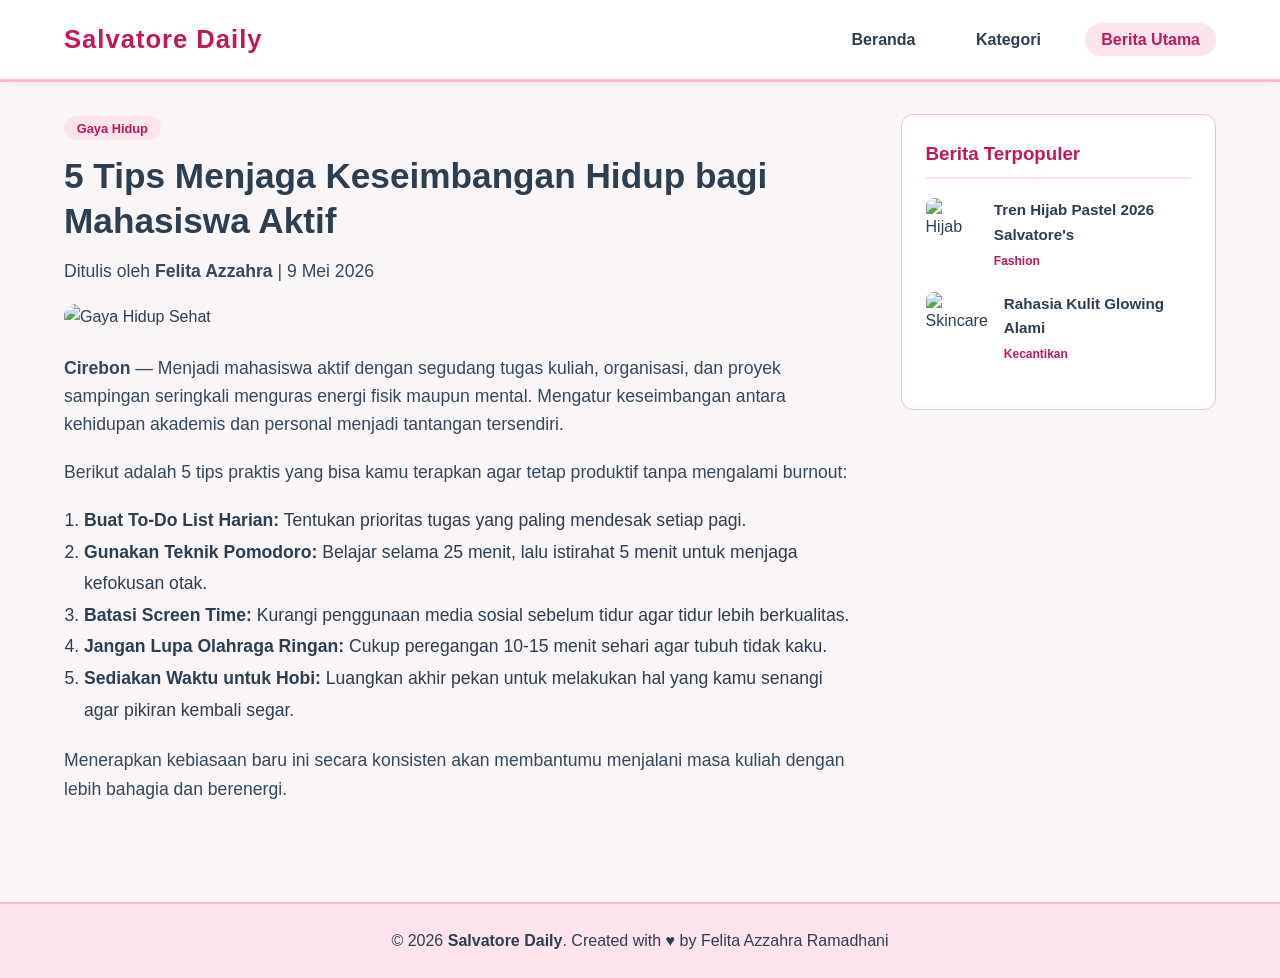
==== detail-gaya-hidup.html @ ba90ae29 "Full update: Foto model hijab estetik dan slider fungsional" ====
<!DOCTYPE html>
<html lang="id">
<head>
    <meta charset="UTF-8">
    <meta name="viewport" content="width=device-width, initial-scale=1.0">
    <title>5 Tips Menjaga Keseimbangan Hidup - Salvatore Daily</title>
    <link rel="stylesheet" href="css/style.css">
</head>
<body>
    <header>
        <div class="logo">Salvatore Daily</div>
        <nav>
            <a href="index.html">Beranda</a>
            <a href="kategori.html">Kategori</a>
            <a href="detail-gaya-hidup.html" class="active">Berita Utama</a>
        </nav>
    </header>

    <main class="container detail-layout">
        <article class="main-article">
            <span class="badge">Gaya Hidup</span>
            <h1>5 Tips Menjaga Keseimbangan Hidup bagi Mahasiswa Aktif</h1>
            <p class="meta-author">Ditulis oleh <strong>Felita Azzahra</strong> | 9 Mei 2026</p>
            
            <img src="https://images.unsplash.com/photo-1490645935967-10de6ba17061?q=80&w=800" alt="Gaya Hidup Sehat" class="featured-image">

            <p><strong>Cirebon</strong> — Menjadi mahasiswa aktif dengan segudang tugas kuliah, organisasi, dan proyek sampingan seringkali menguras energi fisik maupun mental. Mengatur keseimbangan antara kehidupan akademis dan personal menjadi tantangan tersendiri.</p>

            <p>Berikut adalah 5 tips praktis yang bisa kamu terapkan agar tetap produktif tanpa mengalami burnout:</p>
            <ol style="margin-left: 20px; margin-bottom: 20px; font-size: 1.1rem; line-height: 1.8;">
                <li><strong>Buat To-Do List Harian:</strong> Tentukan prioritas tugas yang paling mendesak setiap pagi.</li>
                <li><strong>Gunakan Teknik Pomodoro:</strong> Belajar selama 25 menit, lalu istirahat 5 menit untuk menjaga kefokusan otak.</li>
                <li><strong>Batasi Screen Time:</strong> Kurangi penggunaan media sosial sebelum tidur agar tidur lebih berkualitas.</li>
                <li><strong>Jangan Lupa Olahraga Ringan:</strong> Cukup peregangan 10-15 menit sehari agar tubuh tidak kaku.</li>
                <li><strong>Sediakan Waktu untuk Hobi:</strong> Luangkan akhir pekan untuk melakukan hal yang kamu senangi agar pikiran kembali segar.</li>
            </ol>

            <p>Menerapkan kebiasaan baru ini secara konsisten akan membantumu menjalani masa kuliah dengan lebih bahagia dan berenergi.</p>
        </article>

        <aside class="sidebar">
            <h3>Berita Terpopuler</h3>
            <div class="sidebar-item">
                <img src="https://images.unsplash.com/photo-1608731177174-897db674d812?q=80&w=150" alt="Hijab">
                <div>
                    <h5><a href="detail-hijab.html">Tren Hijab Pastel 2026 Salvatore's</a></h5>
                    <span>Fashion</span>
                </div>
            </div>
            <div class="sidebar-item">
                <img src="https://images.unsplash.com/photo-1556228720-195a672e8a03?q=80&w=150" alt="Skincare">
                <div>
                    <h5><a href="detail-skincare.html">Rahasia Kulit Glowing Alami</a></h5>
                    <span>Kecantikan</span>
                </div>
            </div>
        </aside>
    </main>

    <footer>
        <p>&copy; 2026 <strong>Salvatore Daily</strong>. Created with ♥ by Felita Azzahra Ramadhani</p>
    </footer>
</body>
</html>
---- css/style.css ----
/* --- Root Variables & Reset --- */
:root {
    --pink-light: #FCE4EC;
    --pink-medium: #F8BBD0;
    --pink-dark: #F06292;
    --pink-deep: #C2185B;
    --text-dark: #2C3E50;
    --text-muted: #5D6D7E;
    --white: #FFFFFF;
    --transition: all 0.3s ease;
}

* {
    margin: 0;
    padding: 0;
    box-sizing: border-box;
}

body {
    font-family: 'Segoe UI', Tahoma, Geneva, Verdana, sans-serif;
    color: var(--text-dark);
    background-color: #FAF5F7;
    line-height: 1.6;
}

/* --- Header & Nav --- */
header {
    background-color: var(--white);
    padding: 1.2rem 5%;
    display: flex;
    justify-content: space-between;
    align-items: center;
    border-bottom: 3px solid var(--pink-medium);
    position: sticky;
    top: 0;
    z-index: 1000;
    box-shadow: 0 2px 10px rgba(0,0,0,0.05);
}

.logo {
    font-size: 1.6rem;
    font-weight: 800;
    color: var(--pink-deep);
    letter-spacing: 1px;
}

nav a {
    text-decoration: none;
    color: var(--text-dark);
    font-weight: 600;
    margin-left: 1.5rem;
    padding: 0.5rem 1rem;
    border-radius: 20px;
    transition: var(--transition);
}

nav a:hover, nav a.active {
    background-color: var(--pink-light);
    color: var(--pink-deep);
}

/* --- Layout Container --- */
.container {
    width: 90%;
    max-width: 1200px;
    margin: 0 auto;
    padding: 2rem 0;
}

.section-title {
    font-size: 1.8rem;
    color: var(--pink-deep);
    margin-bottom: 1.5rem;
    position: relative;
    padding-bottom: 0.5rem;
}

.section-title::after {
    content: '';
    position: absolute;
    bottom: 0;
    left: 0;
    width: 60px;
    height: 4px;
    background-color: var(--pink-dark);
    border-radius: 2px;
}

hr.divider {
    border: none;
    height: 2px;
    background-color: var(--pink-medium);
    margin: 3rem 0;
}

/* --- News Slider Navigation (Panah & Dots) --- */
.slider-container {
    margin-bottom: 1.5rem;
}

.slider-wrapper {
    position: relative;
    display: flex;
    align-items: center;
}

.news-slider {
    display: flex;
    gap: 1.5rem;
    overflow-x: auto;
    scroll-snap-type: x mandatory;
    scroll-behavior: smooth;
    padding: 1rem 0;
    scrollbar-width: none; /* Sembunyikan scrollbar di Firefox */
    width: 100%;
}

.news-slider::-webkit-scrollbar {
    display: none; /* Sembunyikan scrollbar di Chrome/Safari */
}

.slide-card {
    flex: 0 0 100%;
    scroll-snap-align: start;
    background-color: var(--white);
    border-radius: 12px;
    overflow: hidden;
    box-shadow: 0 4px 15px rgba(0,0,0,0.05);
    display: grid;
    grid-template-columns: 1.2fr 1fr;
}

@media (max-width: 768px) {
    .slide-card {
        grid-template-columns: 1fr;
    }
}

.slide-card img {
    width: 100%;
    height: 100%;
    object-fit: cover;
    min-height: 300px;
    max-height: 400px;
}

.slide-info {
    padding: 2.5rem;
    display: flex;
    flex-direction: column;
    justify-content: center;
}

.slide-info h3 {
    font-size: 1.8rem;
    margin: 1rem 0;
    color: var(--text-dark);
}

.badge {
    background-color: var(--pink-light);
    color: var(--pink-deep);
    padding: 0.3rem 0.8rem;
    border-radius: 20px;
    font-size: 0.8rem;
    font-weight: bold;
    align-self: flex-start;
}

.btn-read {
    margin-top: 1.5rem;
    padding: 0.8rem 1.5rem;
    background-color: var(--pink-deep);
    color: var(--white);
    text-decoration: none;
    font-weight: bold;
    border-radius: 8px;
    align-self: flex-start;
    transition: var(--transition);
}

.btn-read:hover {
    background-color: var(--pink-dark);
    transform: translateY(-2px);
}

/* Style Tombol Panah Kiri Kanan */
.slider-btn {
    position: absolute;
    top: 50%;
    transform: translateY(-50%);
    background-color: rgba(248, 187, 208, 0.9);
    color: var(--pink-deep);
    border: none;
    font-size: 1.8rem;
    width: 45px;
    height: 45px;
    cursor: pointer;
    border-radius: 50%;
    z-index: 10;
    transition: var(--transition);
    display: flex;
    align-items: center;
    justify-content: center;
    box-shadow: 0 4px 10px rgba(0,0,0,0.1);
}

.slider-btn:hover {
    background-color: var(--pink-deep);
    color: var(--white);
}

.prev-btn { left: -22px; }
.next-btn { right: -22px; }

@media (max-width: 900px) {
    .slider-btn {
        display: none; /* Sembunyikan panah di HP agar tidak mengganggu layout */
    }
}

/* Style Titik-titik Navigasi (Dots) */
.slider-dots {
    text-align: center;
    margin-top: 1.2rem;
}

.dot {
    height: 10px;
    width: 10px;
    margin: 0 6px;
    background-color: var(--pink-medium);
    border-radius: 50%;
    display: inline-block;
    cursor: pointer;
    transition: var(--transition);
}

.dot.active, .dot:hover {
    background-color: var(--pink-deep);
    transform: scale(1.3);
}

/* --- News Grid --- */
.news-grid {
    display: grid;
    grid-template-columns: repeat(auto-fit, minmax(260px, 1fr));
    gap: 2rem;
}

.news-card {
    background-color: var(--white);
    border-radius: 12px;
    overflow: hidden;
    box-shadow: 0 4px 15px rgba(0,0,0,0.05);
    transition: var(--transition);
}

.news-card:hover {
    transform: translateY(-5px);
    box-shadow: 0 8px 25px rgba(240, 98, 146, 0.2);
}

.news-card img {
    width: 100%;
    height: 200px;
    object-fit: cover;
}

.card-body {
    padding: 1.5rem;
}

.card-badge {
    color: var(--pink-deep);
    font-weight: bold;
    font-size: 0.8rem;
    text-transform: uppercase;
}

.card-body h4 {
    margin: 0.5rem 0;
    font-size: 1.1rem;
    color: var(--text-dark);
}

.card-body p {
    color: var(--text-muted);
    font-size: 0.9rem;
    margin-bottom: 1rem;
}

.card-link {
    text-decoration: none;
    color: var(--pink-deep);
    font-weight: bold;
    font-size: 0.9rem;
}

/* --- Category Page Grid --- */
.category-grid {
    display: grid;
    grid-template-columns: repeat(auto-fit, minmax(300px, 1fr));
    gap: 2rem;
    margin-top: 1rem;
}

.category-card {
    background-size: cover;
    background-position: center;
    height: 250px;
    border-radius: 12px;
    padding: 2rem;
    display: flex;
    flex-direction: column;
    justify-content: flex-end;
    color: #1A0D10;
    box-shadow: 0 4px 15px rgba(0,0,0,0.1);
}

.category-card h3 {
    font-size: 1.6rem;
    margin-bottom: 0.5rem;
    font-weight: 800;
}

.category-card p {
    font-size: 0.95rem;
    margin-bottom: 1rem;
    font-weight: 500;
}

.btn-cat {
    padding: 0.5rem 1.2rem;
    background-color: var(--pink-deep);
    color: var(--white);
    text-decoration: none;
    border-radius: 20px;
    font-size: 0.85rem;
    font-weight: bold;
    align-self: flex-start;
    transition: var(--transition);
}

.btn-cat:hover {
    background-color: var(--text-dark);
}

/* --- Detail Layout (Grid Samping) --- */
.detail-layout {
    display: grid;
    grid-template-columns: 2.5fr 1fr;
    gap: 3rem;
}

@media (max-width: 900px) {
    .detail-layout {
        grid-template-columns: 1fr;
    }
}

.main-article h1 {
    font-size: 2.2rem;
    margin: 0.8rem 0;
    line-height: 1.3;
}

.meta-author {
    color: var(--text-muted);
    font-size: 0.9rem;
    margin-bottom: 1.5rem;
}

.featured-image {
    width: 100%;
    border-radius: 12px;
    margin-bottom: 1.5rem;
}

.main-article p {
    font-size: 1.1rem;
    margin-bottom: 1.2rem;
    color: #34495E;
}

blockquote {
    border-left: 5px solid var(--pink-dark);
    padding-left: 1.5rem;
    font-style: italic;
    font-size: 1.2rem;
    color: var(--pink-deep);
    margin: 2rem 0;
    background-color: var(--pink-light);
    padding: 1rem 1.5rem;
    border-radius: 0 10px 10px 0;
}

/* --- Sidebar --- */
.sidebar {
    background-color: var(--white);
    padding: 1.5rem;
    border-radius: 12px;
    border: 1px solid var(--pink-medium);
    align-self: start;
}

.sidebar h3 {
    color: var(--pink-deep);
    margin-bottom: 1.2rem;
    border-bottom: 2px solid var(--pink-light);
    padding-bottom: 0.5rem;
}

.sidebar-item {
    display: flex;
    gap: 1rem;
    margin-bottom: 1.2rem;
}

.sidebar-item img {
    width: 65px;
    height: 65px;
    object-fit: cover;
    border-radius: 8px;
}

.sidebar-item h5 a {
    text-decoration: none;
    color: var(--text-dark);
    font-size: 0.95rem;
    transition: var(--transition);
}

.sidebar-item h5 a:hover {
    color: var(--pink-dark);
}

.sidebar-item span {
    font-size: 0.75rem;
    color: var(--pink-deep);
    font-weight: bold;
}

/* --- Footer --- */
footer {
    background-color: var(--pink-light);
    text-align: center;
    padding: 1.5rem;
    color: var(--text-dark);
    border-top: 2px solid var(--pink-medium);
    margin-top: 3rem;
}
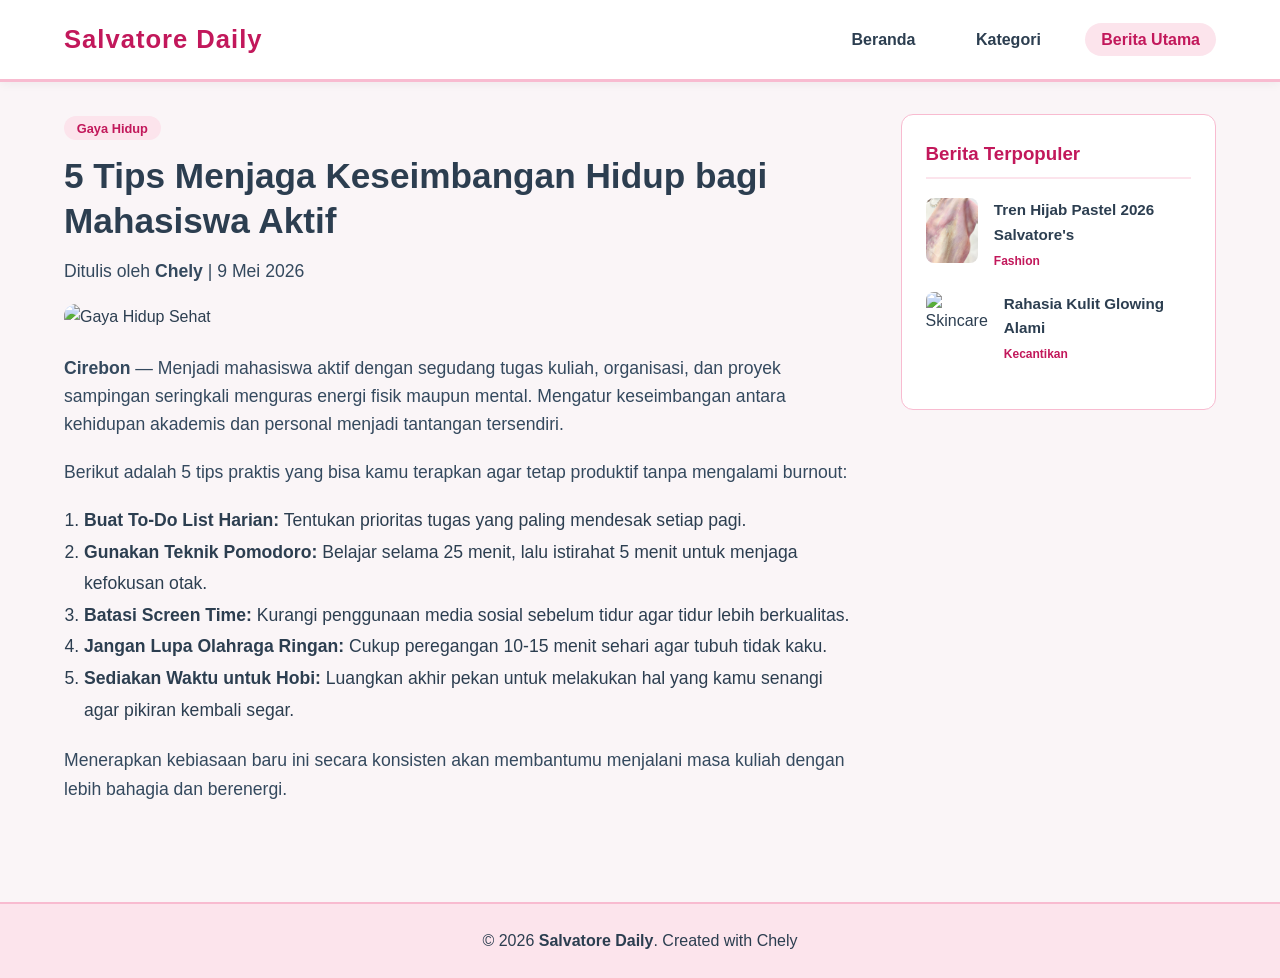
==== commit 95902370: "Ganti footer dengan created with chely di index dan link foto)" ====
--- a/detail-gaya-hidup.html
+++ b/detail-gaya-hidup.html
@@ -20,7 +20,7 @@
         <article class="main-article">
             <span class="badge">Gaya Hidup</span>
             <h1>5 Tips Menjaga Keseimbangan Hidup bagi Mahasiswa Aktif</h1>
-            <p class="meta-author">Ditulis oleh <strong>Felita Azzahra</strong> | 9 Mei 2026</p>
+            <p class="meta-author">Ditulis oleh <strong>Chely</strong> | 9 Mei 2026</p>
             
             <img src="https://images.unsplash.com/photo-1490645935967-10de6ba17061?q=80&w=800" alt="Gaya Hidup Sehat" class="featured-image">
 
@@ -41,7 +41,7 @@
         <aside class="sidebar">
             <h3>Berita Terpopuler</h3>
             <div class="sidebar-item">
-                <img src="https://images.unsplash.com/photo-1608731177174-897db674d812?q=80&w=150" alt="Hijab">
+                <img src="images/fotohijab.png" alt="Hijab">
                 <div>
                     <h5><a href="detail-hijab.html">Tren Hijab Pastel 2026 Salvatore's</a></h5>
                     <span>Fashion</span>
@@ -58,7 +58,7 @@
     </main>
 
     <footer>
-        <p>&copy; 2026 <strong>Salvatore Daily</strong>. Created with ♥ by Felita Azzahra Ramadhani</p>
+        <p>&copy; 2026 <strong>Salvatore Daily</strong>. Created with Chely</p>
     </footer>
 </body>
 </html>
